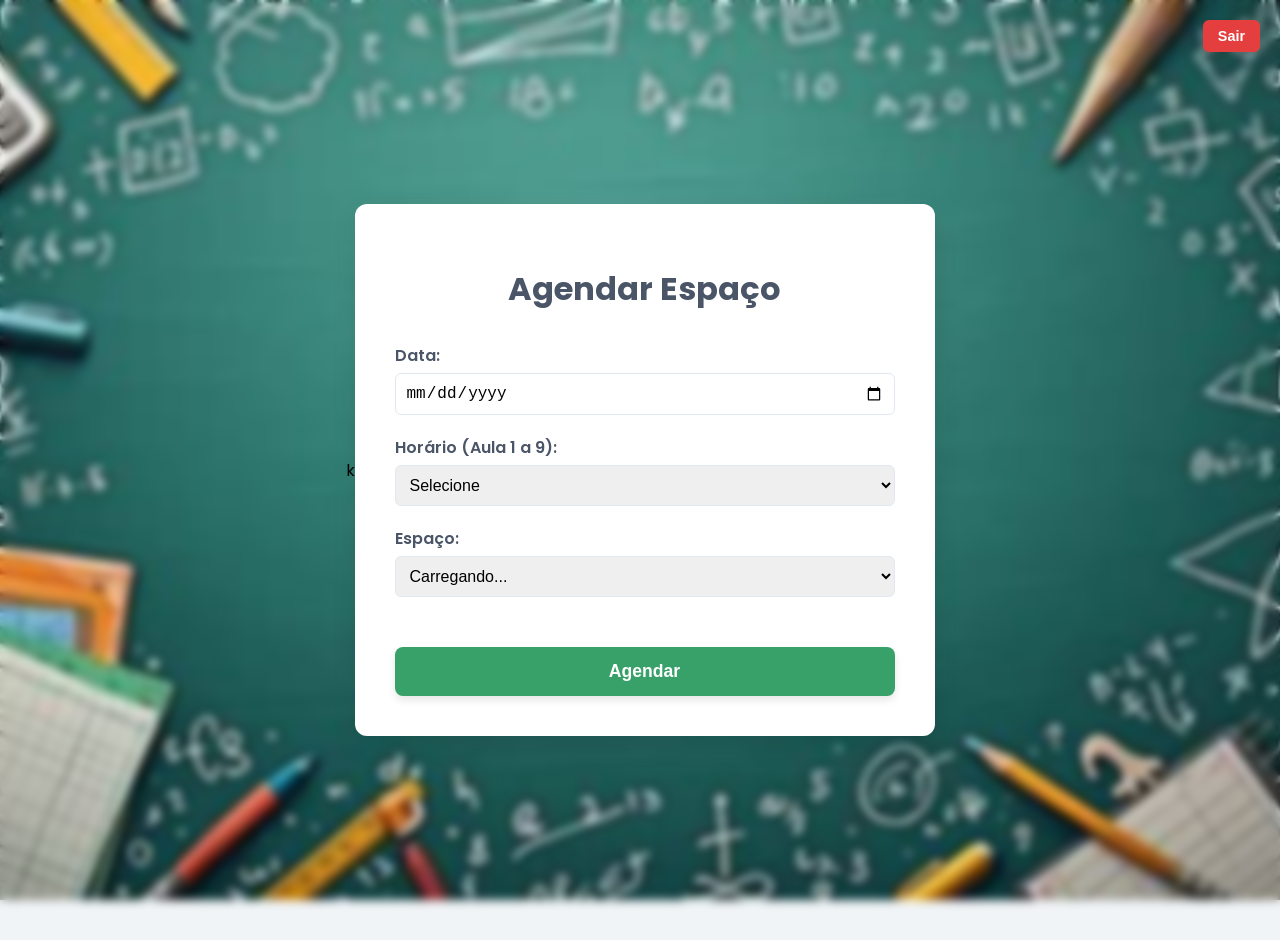
==== public/agendamento.html @ 803b39dd "primeiro commit" ====
<!DOCTYPE html>
<html lang="pt-BR">
<head>
    <meta charset="UTF-8">
    <title>Agendar Espaço</title>
    <meta name="viewport" content="width=device-width, initial-scale=1.0">
    <!-- Fonte moderna para o tema -->
    <link href="https://fonts.googleapis.com/css2?family=Poppins:wght@400;600;700&display=swap" rel="stylesheet">
    <link rel="stylesheet" href="agendamento.css">
    <link rel="shortcut icon" href="imgs/Labtime logo.jpg" type="image/x-icon">k
    
</head>
<body>

<div class="form-card">
    <h1>Agendar Espaço</h1>

    <!-- Removi as tags <br><br> e usei divs/CSS para melhor espaçamento -->
    <div class="form-group">
        <label for="data">Data:</label>
        <input id="data" type="date">
    </div>

    <div class="form-group">
        <label for="aula">Horário (Aula 1 a 9):</label>
        <select id="aula">
            <option value="">Selecione</option>
            <option value="1">Aula 1</option>
            <option value="2">Aula 2</option>
            <option value="3">Aula 3</option>
            <option value="4">Aula 4</option>
            <option value="5">Aula 5</option>
            <option value="6">Aula 6</option>
            <option value="7">Aula 7</option>
            <option value="8">Aula 8</option>
            <option value="9">Aula 9</option>
        </select>
    </div>

    <div class="form-group">
        <label for="espaco">Espaço:</label>
        <select id="espaco">
            <!-- Opção de carregamento, será populada pelo js/agendamento.js -->
            <option value="">Carregando...</option> 
        </select>
    </div>

    <button onclick="agendar()" class="btn-primary">Agendar</button>
</div>

<!-- O script externo é mantido aqui, sem alterações na referência -->
<script src="js/agendamento.js"></script>

<button onclick="logout()" class="btn-logout">
Sair
</button>

</body>
</html>
---- public/agendamento.css ----
/* Variáveis de Cores (Tema Verde LabTime) */
        :root {
            --color-primary: #38a169; /* Verde Principal */
            --color-secondary: #4a5568; /* Cinza escuro para texto */
            --color-background: #f0f4f7; /* Fundo levemente acinzentado */
            --color-card-bg: white;
            --color-danger: #e53e3e; /* Vermelho para Sair */
        }

        body {
            font-family: 'Poppins', sans-serif;
            background-color: var(--color-background);
            /* Centraliza o conteúdo principal */
            display: flex;
            justify-content: center;
            align-items: center;
            min-height: 100vh;
            margin: 0;
            padding: 20px;
            background-image: url(imgs/fundo.jpg);  /* Nome do arquivo da imagem */
            background-size: cover;
            background-position: center;
            background-attachment: fixed; /* Opcional: mantém o fundo fixo ao rolar */
            backdrop-filter: blur(5px);
            -webkit-backdrop-filter: blur(5px);
        }

        /* Card Centralizado do Formulário */
        .form-card {
            background: var(--color-card-bg);
            width: 500px;
            max-width: 95%; 
            padding: 40px;
            border-radius: 12px;
            box-shadow: 0 10px 25px rgba(0, 0, 0, 0.1);
        }

        h1 {
            color: var(--color-secondary);
            margin-bottom: 30px;
            font-weight: 700;
            font-size: 2rem;
            text-align: center;
        }

        /* Estilo para Rótulos (Labels) */
        label {
            display: block;
            margin-top: 15px;
            margin-bottom: 5px;
            font-weight: 600;
            color: var(--color-secondary);
            text-align: left;
        }
        
        /* Estilo para as quebras de linha que foram removidas do HTML */
        .form-group {
            margin-bottom: 20px; /* Espaçamento entre os campos */
        }

        /* Estilo para Inputs e Selects */
        input[type="date"], select {
            width: 100%;
            padding: 10px;
            border: 1px solid #e2e8f0;
            border-radius: 6px;
            font-size: 1rem;
            box-sizing: border-box; /* Garante que padding e border estão inclusos na largura */
            transition: border-color 0.3s;
        }

        input[type="date"]:focus, select:focus {
            border-color: var(--color-primary);
            outline: none;
            box-shadow: 0 0 0 3px rgba(56, 161, 105, 0.2);
        }

        /* Estilo para o Botão Principal (Agendar) */
        .btn-primary {
            width: 100%;
            padding: 14px;
            margin-top: 30px;
            font-size: 1.1rem;
            font-weight: 600;
            cursor: pointer;
            border: none;
            color: white;
            background: var(--color-primary);
            border-radius: 8px;
            transition: background 0.3s ease, transform 0.1s;
            box-shadow: 0 4px 8px rgba(0, 0, 0, 0.1);
        }

        .btn-primary:hover {
            background: #27794f; /* Verde mais escuro */
            transform: translateY(-2px);
        }

        .btn-primary:active {
            transform: scale(0.98);
        }
        
        /* Estilo para o Botão Sair - Posição Absoluta */
        .btn-logout {
            position: absolute; 
            top: 20px; 
            right: 20px;
            padding: 8px 15px;
            font-size: 0.9rem;
            font-weight: 600;
            cursor: pointer;
            border: none;
            color: white;
            background: var(--color-danger); /* Vermelho */
            border-radius: 6px;
            transition: background 0.3s ease;
            box-shadow: 0 2px 4px rgba(0, 0, 0, 0.1);
        }
        
        .btn-logout:hover {
            background: #b32c28;
        }
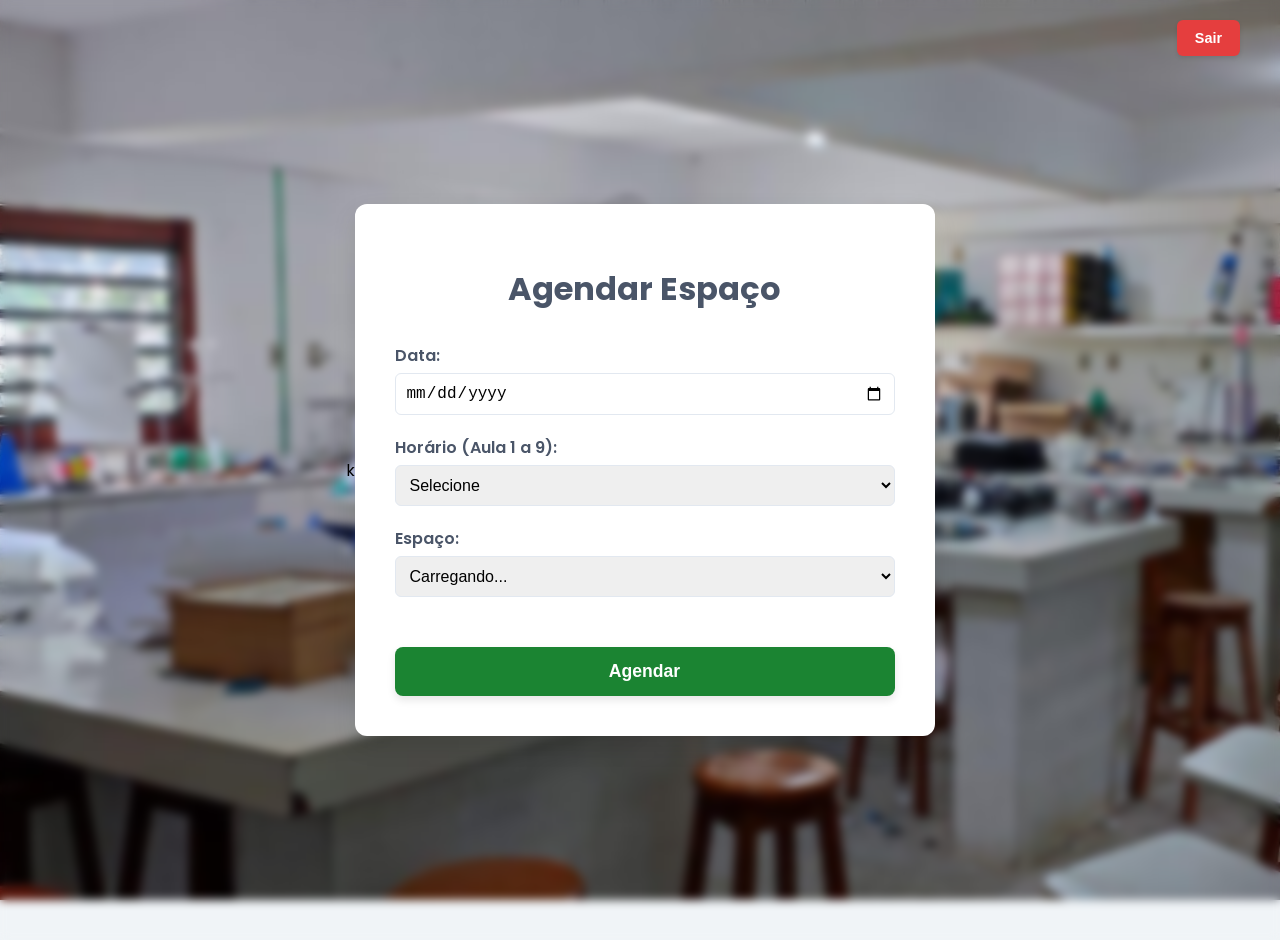
==== commit f4e34f10: "Fundo e design" ====
--- a/public/agendamento.html
+++ b/public/agendamento.html
@@ -7,7 +7,7 @@
     <!-- Fonte moderna para o tema -->
     <link href="https://fonts.googleapis.com/css2?family=Poppins:wght@400;600;700&display=swap" rel="stylesheet">
     <link rel="stylesheet" href="agendamento.css">
-    <link rel="shortcut icon" href="imgs/Labtime logo.jpg" type="image/x-icon">k
+    <link rel="shortcut icon" href="imgs/lab2.jpeg" type="image/x-icon">k
     
 </head>
 <body>
--- a/public/agendamento.css
+++ b/public/agendamento.css
@@ -1,6 +1,6 @@
         /* Variáveis de Cores (Tema Verde LabTime) */
         :root {
-            --color-primary: #38a169; /* Verde Principal */
+            --color-primary: #1b8432; /* Verde Principal */
             --color-secondary: #4a5568; /* Cinza escuro para texto */
             --color-background: #f0f4f7; /* Fundo levemente acinzentado */
             --color-card-bg: white;
@@ -17,12 +17,13 @@
             min-height: 100vh;
             margin: 0;
             padding: 20px;
-            background-image: url(imgs/fundo.jpg);  /* Nome do arquivo da imagem */
+            background-image: url(imgs/lab.jpeg);  /* Nome do arquivo da imagem */
             background-size: cover;
             background-position: center;
             background-attachment: fixed; /* Opcional: mantém o fundo fixo ao rolar */
             backdrop-filter: blur(5px);
             -webkit-backdrop-filter: blur(5px);
+            overflow: hidden;
         }
 
         /* Card Centralizado do Formulário */
@@ -105,7 +106,8 @@
             position: absolute; 
             top: 20px; 
             right: 20px;
-            padding: 8px 15px;
+            margin-right: 20px;
+            padding: 10px 18px;
             font-size: 0.9rem;
             font-weight: 600;
             cursor: pointer;
@@ -115,6 +117,7 @@
             border-radius: 6px;
             transition: background 0.3s ease;
             box-shadow: 0 2px 4px rgba(0, 0, 0, 0.1);
+            
         }
         
         .btn-logout:hover {
